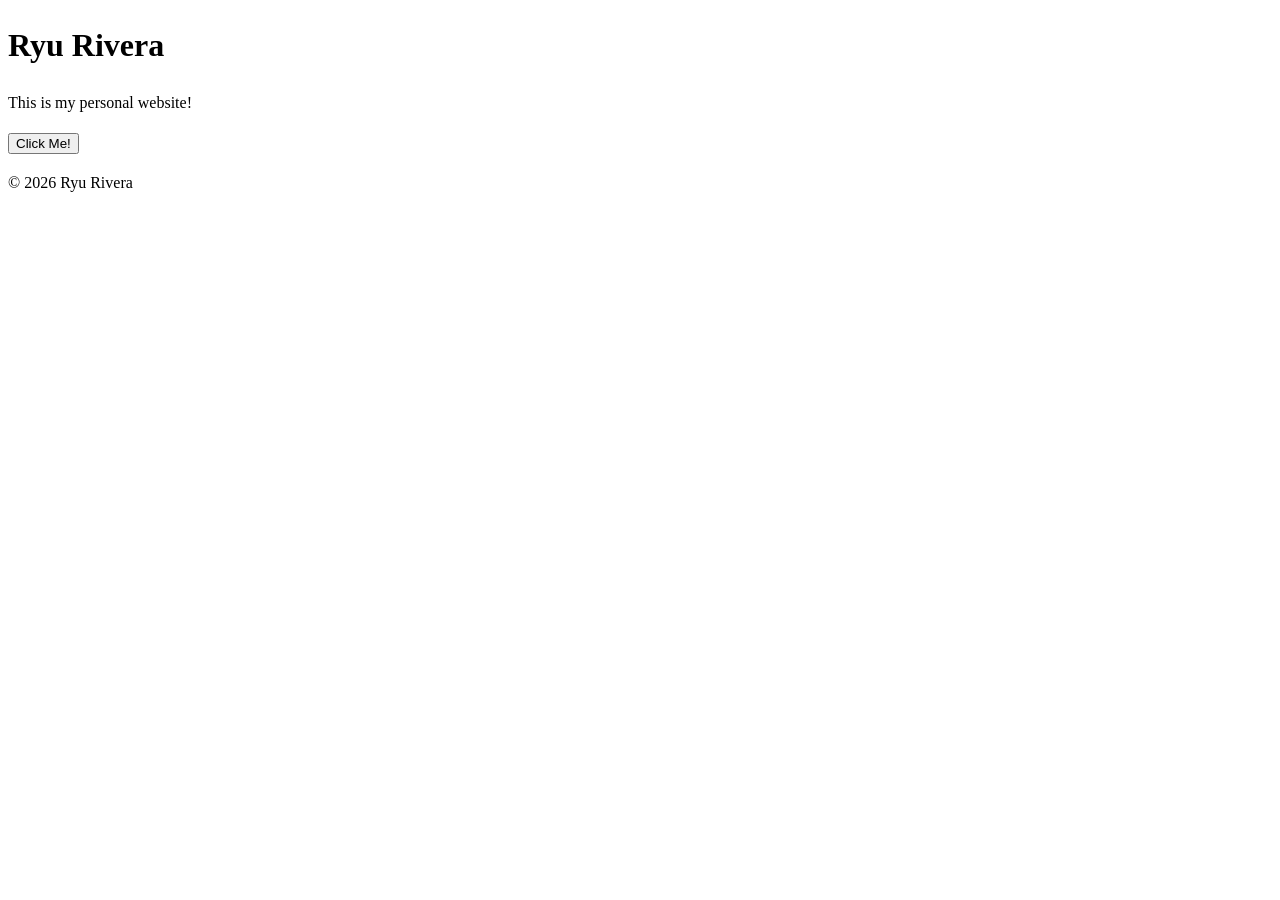
==== Main/page.html @ 78a23559 "Added accessibility features and added some designs to the website" ====
<!DOCTYPE html>
<html lang="en">
<head>
    <meta charset="UTF-8">
    <meta name="viewport" content="width=device-width, initial-scale=1.0">
    <title>Ryu's Personal Website</title>
    <link rel="stylesheet" href="style.css">
</head>
<body>

    <header>
        <h1 id="name">Ryu Rivera</h1>
    </header>

    <main>
        <p>This is my personal website!</p>
        <button id="action-btn">Click Me!</button>
    </main>

    <footer>
        <p>&copy; 2026 Ryu Rivera</p>
    </footer>

    <script src="main.js"></script>
</body>
</html>
---- Main/style.css ----
@media (prefers-reduced-motion: reduce) {
    *,
    *::before,
    *::after {
        animation-duration: 0.01ms !important;
        animation-iteration-count: 1 !important;
        transition-duration: 0.01ms !important;
        scroll-behavior: auto !important;
    }
}

:focus-visible {
    outline: 3px solid #2563eb;
    outline-offset: 2px;
}

.screenreader-only {
    position: absolute;
    width: 1px;
    height: 1px;
    padding: 0;
    margin: -1px;
    overflow: hidden;
    clip: rect(0, 0, 0, 0);
    border: 0;
    white-space: nowrap;
}

:root {
    --text-color: #1a1a1a;
    --bg-color: #ffffff;
    --link-color: #0050b3;
}

html {
    font-size: 100%
}

body {
    font-size: 1rem;
    line-height: 1.5;
    background-color: var(--bg-color);
}
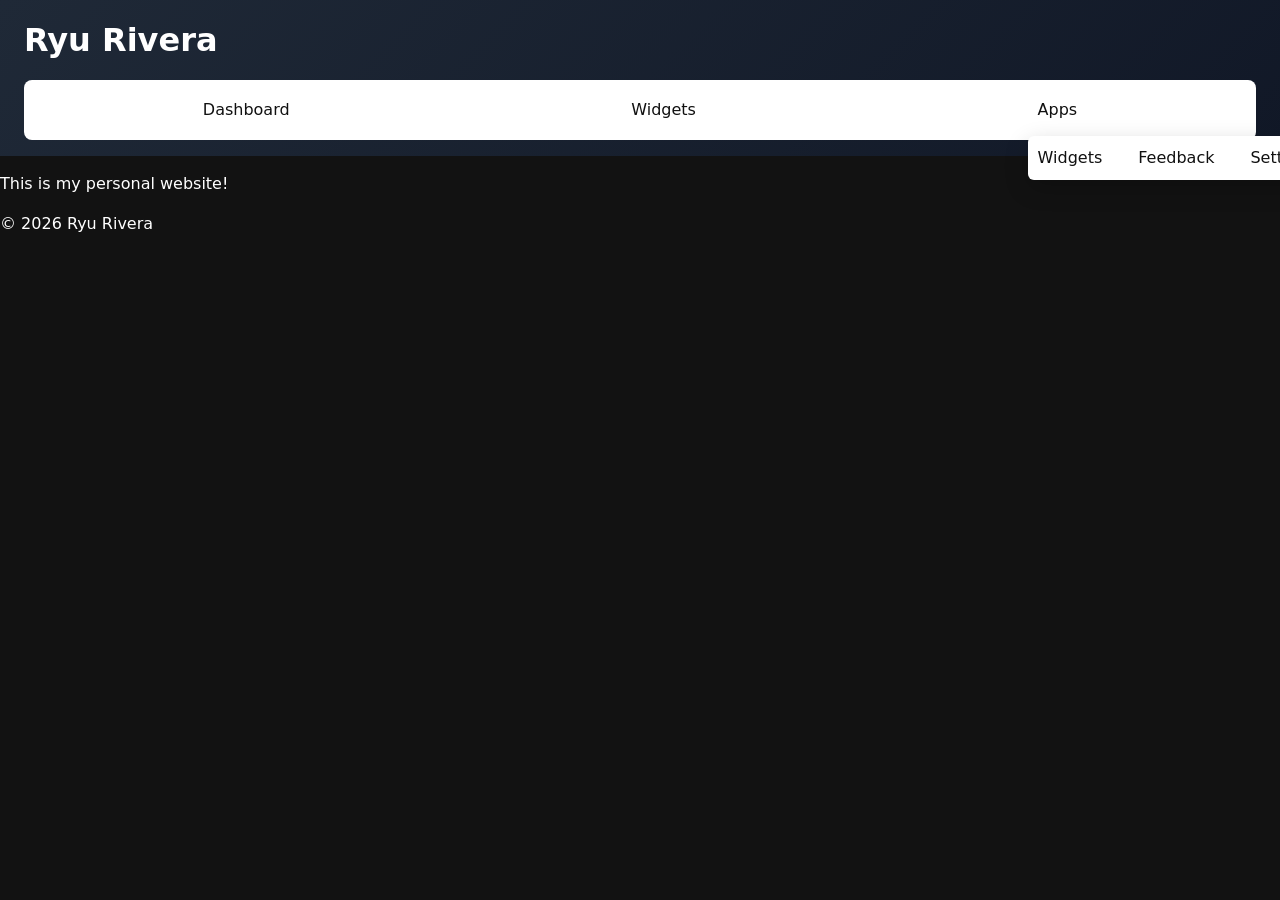
==== commit 0c0a0dd8: "Added react functionality and a navigation bar" ====
--- a/Main/page.html
+++ b/Main/page.html
@@ -5,22 +5,35 @@
     <meta name="viewport" content="width=device-width, initial-scale=1.0">
     <title>Ryu's Personal Website</title>
     <link rel="stylesheet" href="style.css">
+    <link rel="preconnect" href="https://fonts.googleapis.com">
+    <link rel="preconnect" href="https://fonts.gstatic.com" crossorigin>
+    <link href="https://fonts.googleapis.com/css2?family=Poppins:wght@300;400;500;600&display=swap" rel="stylesheet">
 </head>
 <body>
-
-    <header>
+    <header class="site-header">
         <h1 id="name">Ryu Rivera</h1>
+        <nav class="navbar" aria-label="Primary navigation">
+            <ul>
+                <li class="nav-item"><a href="#">Dashboard</a></li>
+                <li class="nav-item"><a href="#">Widgets</a></li>
+                <li class="nav-item">
+                    <button aria-expanded="false">Apps</button>
+                    <ul class="sub-menu" aria-label="Apps">
+                        <li><a href="#">Widgets</a></li>
+                        <li><a href="#">Feedback</a></li>
+                        <li><a href="#">Settings</a></li>
+                    </ul>
+                </li>
+            </ul>
+        </nav>
     </header>
 
     <main>
         <p>This is my personal website!</p>
-        <button id="action-btn">Click Me!</button>
     </main>
 
     <footer>
         <p>&copy; 2026 Ryu Rivera</p>
     </footer>
-
-    <script src="main.js"></script>
 </body>
 </html>
--- a/Main/style.css
+++ b/Main/style.css
@@ -6,6 +6,10 @@
         animation-iteration-count: 1 !important;
         transition-duration: 0.01ms !important;
         scroll-behavior: auto !important;
+
+        box-sizing: border-box;
+        margin: 0;
+        padding: 0;
     }
 }
 
@@ -27,9 +31,12 @@
 }
 
 :root {
-    --text-color: #1a1a1a;
-    --bg-color: #ffffff;
+    --text-color: #ffffff;
+    --bg-color: #121212;
     --link-color: #0050b3;
+    --white: #ffffff;
+    --black: #111111;
+    --dark-purple: #4c1d95;
 }
 
 html {
@@ -37,7 +44,85 @@
 }
 
 body {
+    margin: 0;
     font-size: 1rem;
     line-height: 1.5;
     background-color: var(--bg-color);
+    color: var(--text-color);
+    font-family: system-ui, -apple-system, BlinkMacSystemFont, "Segoe UI", Roboto, "Helvetica Neue", Arial, "Noto Sans", sans-serif, "Apple Color Emoji", "Segoe UI Emoji", "Segoe UI Symbol", "Noto Color Emoji";
+    font-weight: 200;
+}
+
+a {
+    color: var(--link-color);
+    text-decoration: none;
+}
+
+.site-header {
+    padding: 1rem 1.5rem;
+    background: linear-gradient(135deg, #1f2937, #111827);
+}
+
+#name {
+    margin: 0 0 1rem;
+}
+
+.navbar {
+    background-color: var(--white);
+    border-radius: 8px;
+    padding: 0.5rem 1rem;
+}
+
+.navbar ul {
+    display: flex;
+    justify-content: space-around;
+    align-items: center;
+    gap: 1rem;
+    margin: 0;
+    padding: 0;
+    list-style: none;
+}
+
+.navbar ul li {
+    border-radius: 4px;
+    position: relative;
+}
+
+.navbar ul li a,
+.navbar ul li button {
+    text-decoration: none;
+    color: var(--black);
+    padding: 10px;
+    display: inline-block;
+    width: 100%;
+    cursor: pointer;
+    font: inherit;
+}
+
+.navbar ul li button {
+    background: transparent;
+    border: none;
+}
+
+.navbar ul .nav-item a:hover,
+.navbar ul .nav-item button:hover {
+    background-color: var(--dark-purple);
+    color: var(--white);
+}
+
+.sub-menu {
+    display: none;
+    position: absolute;
+    top: calc(100% + 0.25rem);
+    left: 0;
+    background: var(--white);
+    color: var(--black);
+    padding: 0.5rem;
+    min-width: 140px;
+    border-radius: 6px;
+    box-shadow: 0 8px 24px rgba(0, 0, 0, 0.2);
+}
+
+.nav-item:hover .sub-menu {
+    display: block;
 }
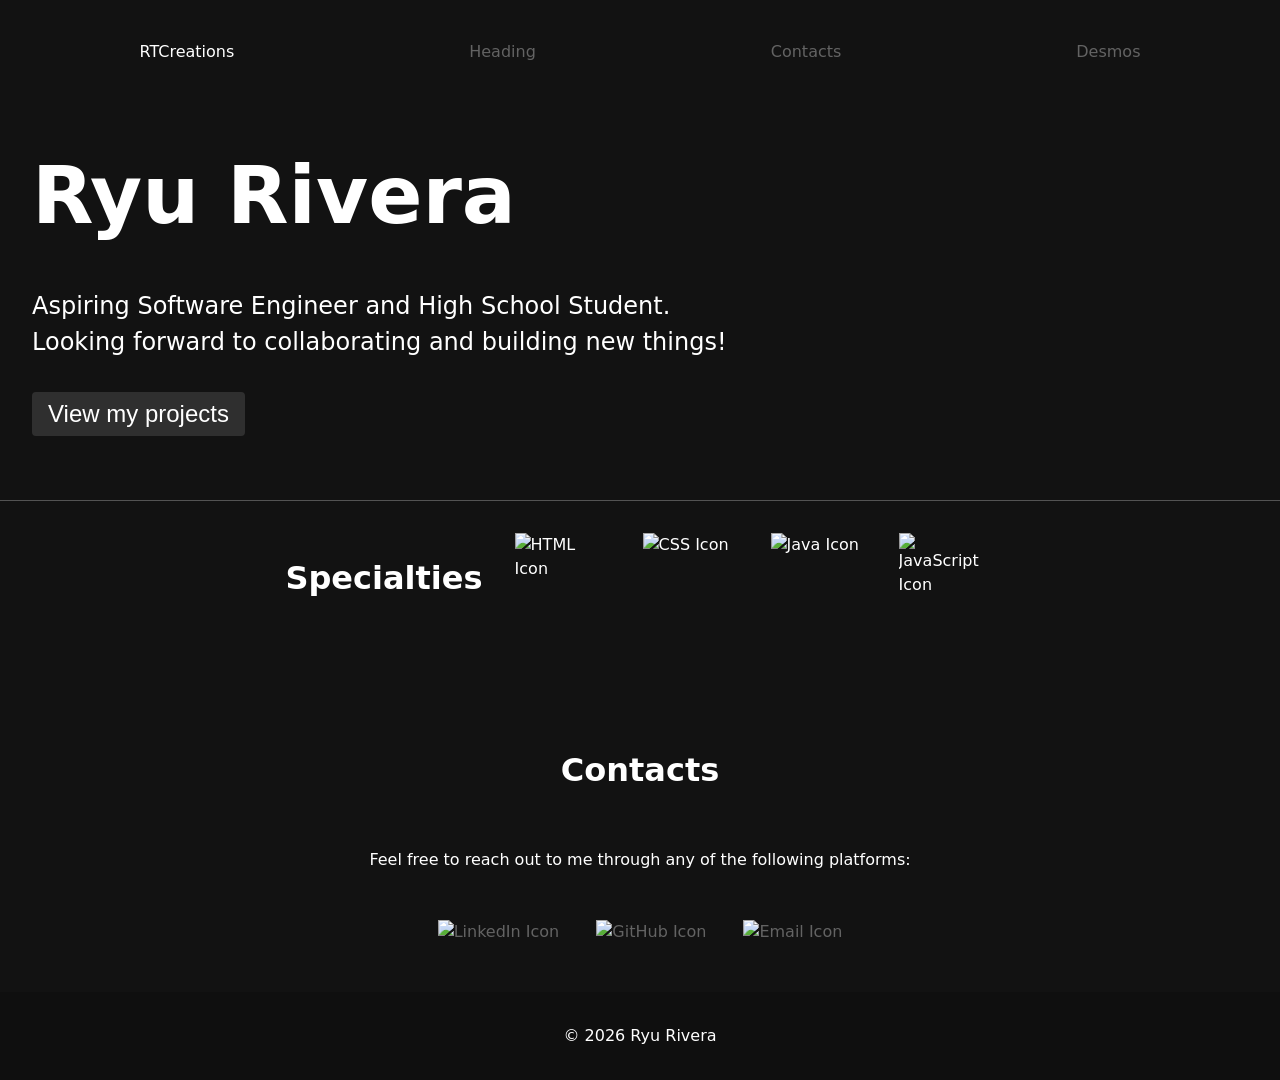
==== commit f15c7808: "Created a lot of designs for each part of the website and added animations. I also added more functi" ====
--- a/Main/page.html
+++ b/Main/page.html
@@ -11,29 +11,47 @@
 </head>
 <body>
     <header class="site-header">
-        <h1 id="name">Ryu Rivera</h1>
-        <nav class="navbar" aria-label="Primary navigation">
+        <nav class="navbar" aria-label="Navigation bar">
             <ul>
-                <li class="nav-item"><a href="#">Dashboard</a></li>
-                <li class="nav-item"><a href="#">Widgets</a></li>
-                <li class="nav-item">
-                    <button aria-expanded="false">Apps</button>
-                    <ul class="sub-menu" aria-label="Apps">
-                        <li><a href="#">Widgets</a></li>
-                        <li><a href="#">Feedback</a></li>
-                        <li><a href="#">Settings</a></li>
-                    </ul>
-                </li>
+                <p>RTCreations</p>
+                <li class="nav-item"><a href="#heading" class="hover-underline-animation">Heading</a></li>
+                <li class="nav-item"><a href="#contacts" class="hover-underline-animation">Contacts</a></li>
+                <li class="nav-item"><a href="#desmos" class="hover-underline-animation">Desmos</a></li>
             </ul>
         </nav>
     </header>
 
     <main>
-        <p>This is my personal website!</p>
+        <div id = "heading-container">
+            <h1 id="name">Ryu Rivera</h1>
+            <p id="short-description">Aspiring Software Engineer and High School Student.</p>
+            <p id="short-description">Looking forward to collaborating and building new things!</p>
+            <button id="projects-button">View my projects</button>
+            <hr id="short-line">
+            <div class="icon-container">
+                <h1 id="skills-title">Specialties</h1>
+                <img src="https://cdn-icons-png.flaticon.com/512/5968/5968267.png" id="html-icon" alt="HTML Icon">
+                <img src="https://cdn-icons-png.flaticon.com/512/136/136527.png" id="css-icon" alt="CSS Icon">
+                <img src="https://images.vexels.com/media/users/3/166401/isolated/preview/b82aa7ac3f736dd78570dd3fa3fa9e24-java-programming-language-icon.png" id="java-icon" alt="Java Icon">
+                <img src="https://upload.wikimedia.org/wikipedia/commons/6/6a/JavaScript-logo.png" id="javascript-icon" alt="JavaScript Icon">
+            </div> 
+        </div>
+
+        <div id="contacts">
+            <h1 id="contacts-title">Contacts</h1>
+            <p id="contacts-description">Feel free to reach out to me through any of the following platforms:</p>
+            <div class="contact-icons">
+                <a href="https://www.linkedin.com/in/ryu-rivera/" target="_blank"><img src="https://cdn-icons-png.flaticon.com/512/174/174857.png" id="linkedin-icon" alt="LinkedIn Icon"></a>
+                <a href="https://github.com/RTCreations" target="_blank"><img src="https://cdn.worldvectorlogo.com/logos/github-icon-2.svg" id="github-icon" alt="GitHub Icon"></a>
+                <a href="mailto:ryurivera103@gmail.com"><img src="https://upload.wikimedia.org/wikipedia/commons/thumb/7/7e/Gmail_icon_%282020%29.svg/1280px-Gmail_icon_%282020%29.svg.png" id="email-icon" alt="Email Icon"></a>
+            </div>
+        </div>
     </main>
 
     <footer>
         <p>&copy; 2026 Ryu Rivera</p>
     </footer>
+
+    <script src="index.js"></script>
 </body>
 </html>
--- a/Main/style.css
+++ b/Main/style.css
@@ -13,6 +13,19 @@
     }
 }
 
+::-webkit-scrollbar {
+    width: 5px;
+}
+
+::-webkit-scrollbar-track {
+    background: transparent;
+}
+
+::-webkit-scrollbar-thumb {
+    background: #ffffff;
+    border-radius: 99px;
+}
+
 :focus-visible {
     outline: 3px solid #2563eb;
     outline-offset: 2px;
@@ -33,14 +46,14 @@
 :root {
     --text-color: #ffffff;
     --bg-color: #121212;
-    --link-color: #0050b3;
+    --link-color: #636363;
     --white: #ffffff;
     --black: #111111;
     --dark-purple: #4c1d95;
 }
 
 html {
-    font-size: 100%
+    font-size: 100%;
 }
 
 body {
@@ -51,6 +64,30 @@
     color: var(--text-color);
     font-family: system-ui, -apple-system, BlinkMacSystemFont, "Segoe UI", Roboto, "Helvetica Neue", Arial, "Noto Sans", sans-serif, "Apple Color Emoji", "Segoe UI Emoji", "Segoe UI Symbol", "Noto Color Emoji";
     font-weight: 200;
+    transition: background-color 0.3s ease, color 0.3s ease;
+}
+
+.reveal {
+    opacity: 0;
+    transform: translateY(25px);
+    transition: opacity 0.5s cubic-bezier(0.4, 0, 0.2, 1),transform 0.5s cubic-bezier(0.4, 0, 0.2, 1);
+}
+
+.reveal.in {
+    opacity: 1;
+    transform: none;
+}
+
+.delay1 {
+    transition-delay: 0.1s;
+}
+
+.delay2 {
+    transition-delay: 0.2s;
+}
+
+.delay3 {
+    transition-delay: 0.3s;
 }
 
 a {
@@ -60,17 +97,22 @@
 
 .site-header {
     padding: 1rem 1.5rem;
-    background: linear-gradient(135deg, #1f2937, #111827);
-}
-
-#name {
+}
+
+#heading-container {
     margin: 0 0 1rem;
 }
 
 .navbar {
-    background-color: var(--white);
+    position: sticky;
+    top: 0;
+    z-index: 1000;
     border-radius: 8px;
     padding: 0.5rem 1rem;
+}
+
+.navbar.on {
+    font-weight: 500;
 }
 
 .navbar ul {
@@ -90,8 +132,8 @@
 
 .navbar ul li a,
 .navbar ul li button {
-    text-decoration: none;
-    color: var(--black);
+    text-decoration: bold;
+    text-align: center;
     padding: 10px;
     display: inline-block;
     width: 100%;
@@ -104,25 +146,89 @@
     border: none;
 }
 
-.navbar ul .nav-item a:hover,
-.navbar ul .nav-item button:hover {
-    background-color: var(--dark-purple);
-    color: var(--white);
-}
-
-.sub-menu {
-    display: none;
-    position: absolute;
-    top: calc(100% + 0.25rem);
-    left: 0;
-    background: var(--white);
-    color: var(--black);
-    padding: 0.5rem;
-    min-width: 140px;
-    border-radius: 6px;
-    box-shadow: 0 8px 24px rgba(0, 0, 0, 0.2);
-}
-
-.nav-item:hover .sub-menu {
-    display: block;
+.hover-underline-animation {
+  display: inline-block;
+  position: relative;
+}
+
+.hover-underline-animation::after {
+  content: '';
+  position: absolute;
+  width: 100%;
+  transform: scaleX(0);
+  height: 1px;
+  bottom: 0;
+  left: 0;
+  background-color: #ffffff;
+  transform-origin: bottom right;
+  transition: transform 0.2s ease-out;
+}
+
+.hover-underline-animation:hover::after {
+  transform: scaleX(1);
+  transform-origin: bottom left;
+}
+
+#name {
+    font-size: 5rem;
+    padding: 0;
+    margin: 2rem;
+}
+
+#short-description {
+    font-size: 1.5rem;
+    padding: 0;
+    margin: 0;
+    margin-left: 2rem;
+}
+
+#projects-button {
+    font-size: 1.5rem;
+    padding: 0.5rem 1rem;
+    margin: 2rem;
+    border-radius: 4px;
+    background-color: #2f2f2f;
+    color: #ffffff;
+    border: none;
+    cursor: pointer;
+}
+
+hr {
+    border: none;
+    border-top: 1px solid #535353;
+    margin: 2rem 0;
+}
+
+.icon-container {
+    display: flex;
+    justify-content: center;
+    gap: 2rem;
+    margin: 2rem;
+}
+
+#html-icon, #css-icon, #java-icon, #javascript-icon {
+    width: 6rem;
+    height: 6rem;
+}
+
+#contacts {
+    display: flex;
+    flex-direction: column;
+    align-items: center;
+    gap: 1rem;
+    margin: 2rem;
+    margin-top: 6rem;
+}
+
+#linkedin-icon, #github-icon, #email-icon {
+    width: 6rem;
+    height: 6rem;
+    margin: 1rem;
+}
+
+footer {
+    text-align: center;
+    padding: 1rem;
+    background-color: #0f0f0f;
+    color: #ffffff;
 }
